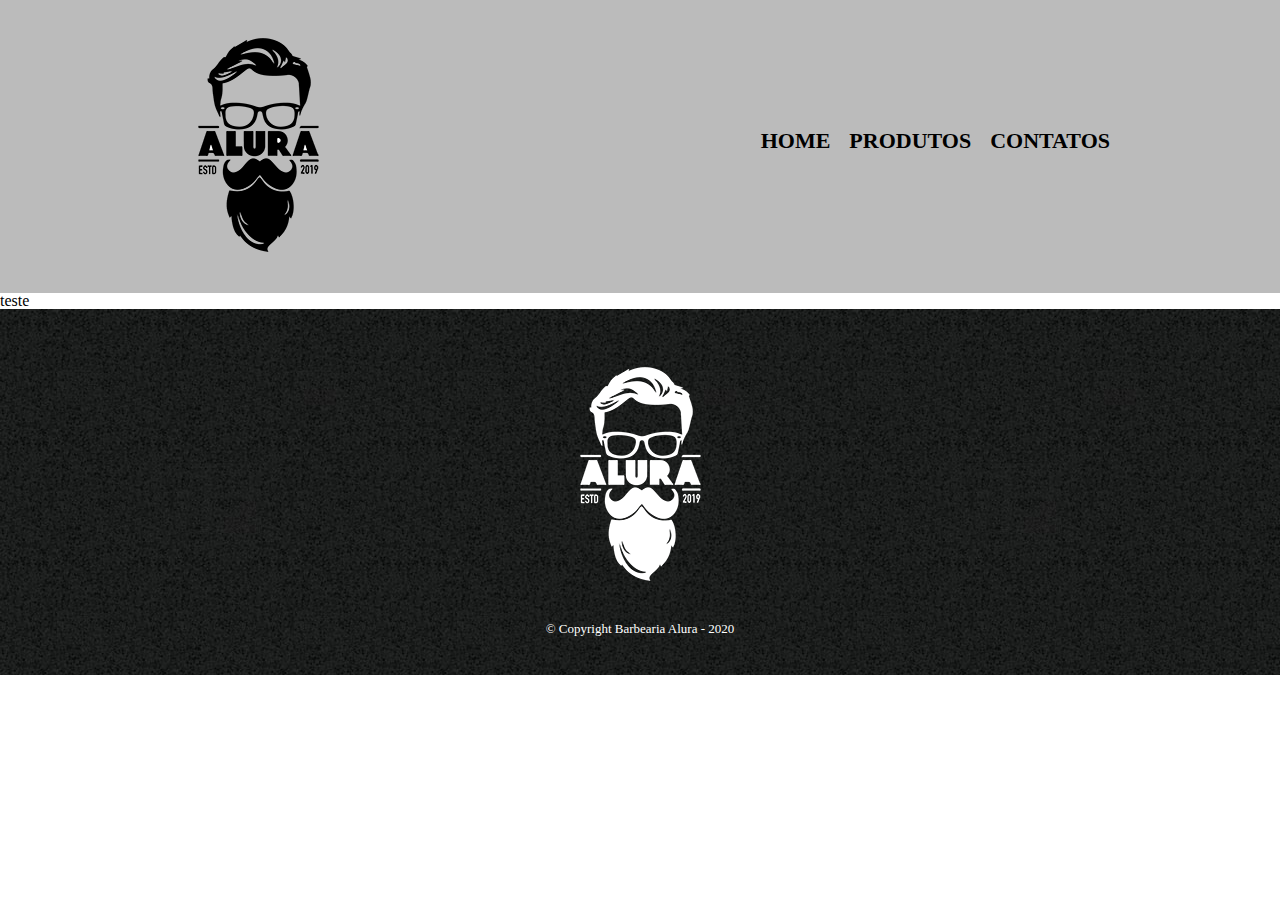
==== contatos.html @ 895cedc0 "aula 01 parte 03" ====
<!DOCTYPE html>
<html lang="pt-br">
    <head>
        <meta charset="UTF-8">
        <meta name="viewport" content="width=device-width, initial-scale=1.0">
        <title>Contato - Barbearia Alura</title>
        <link rel="stylesheet" href="reset.css">
        <link rel="stylesheet" href="style.css">
    </head>
    <body>
        <header>
            <div class="caixa">
                <h1><img src="img/logo.png"></h1>

                <nav>
                    <ul>
                        <li><a href="index.html">Home</a></li>
                        <li><a href="produtos.html">Produtos</a></li>
                        <li><a href="contatos.html">Contatos</a></li>
                    </ul>
                </nav>
            </div>
        </header>

        <main>
            teste
        </main>

        <footer>
            <img src="img/logo-branco.png">
            <p class="copy">&copy; Copyright Barbearia Alura - 2020</p>
        </footer>
    </body>
</html>
---- style.css ----
header{
    background: #BBBBBB;
    padding: 20px 0;
}

.caixa{
    position: relative;
    width: 940px;
    margin: 0 auto;
}

nav {
    position: absolute;
    top: 110px;
    right: 0;
}

nav li {
    display: inline;
    margin: 0 0 0 15px;
}

nav a{
    text-transform: uppercase;
    color: #000000;
    font-weight: bold;
    font-size: 22px;
    text-decoration: none;
}

nav a:hover {
    color: rgb(31, 156, 160);
    text-decoration: underline;
}

.produtos{
    width: 940px;
    margin: 0 auto;
    padding: 50px 0;
}

.produtos li{
    display: inline-block;
    text-align: center;
    width: 30%;
    vertical-align: top;
    margin: 0 1.5%;
    padding: 30px 20px;
    box-sizing: border-box;
    border: 2px solid #000000;
    border-radius: 10px;
}

.produtos li:hover{
    border-color: rgb(31, 156, 160);
}

.produtos li:active{
    border-color: rgb(31, 56, 160);
}

.produtos li:hover h2{
    font-size: 34px;
}

.produtos h2{
    font-size: 30px;
    font-weight: bold;
}

.prod-descricao{
    font-size: 18px;
}

.preco-prod{
    font-size: 22px;
    font-weight: bold;
    margin: 10px 0 0;
}

footer{
    text-align: center;
    background: url("img/bg.jpg");
    padding: 40px 0;
}

.copy{
    color: #FFFFFF;
    font-size: 13px;
    margin: 20px 0 0;
}
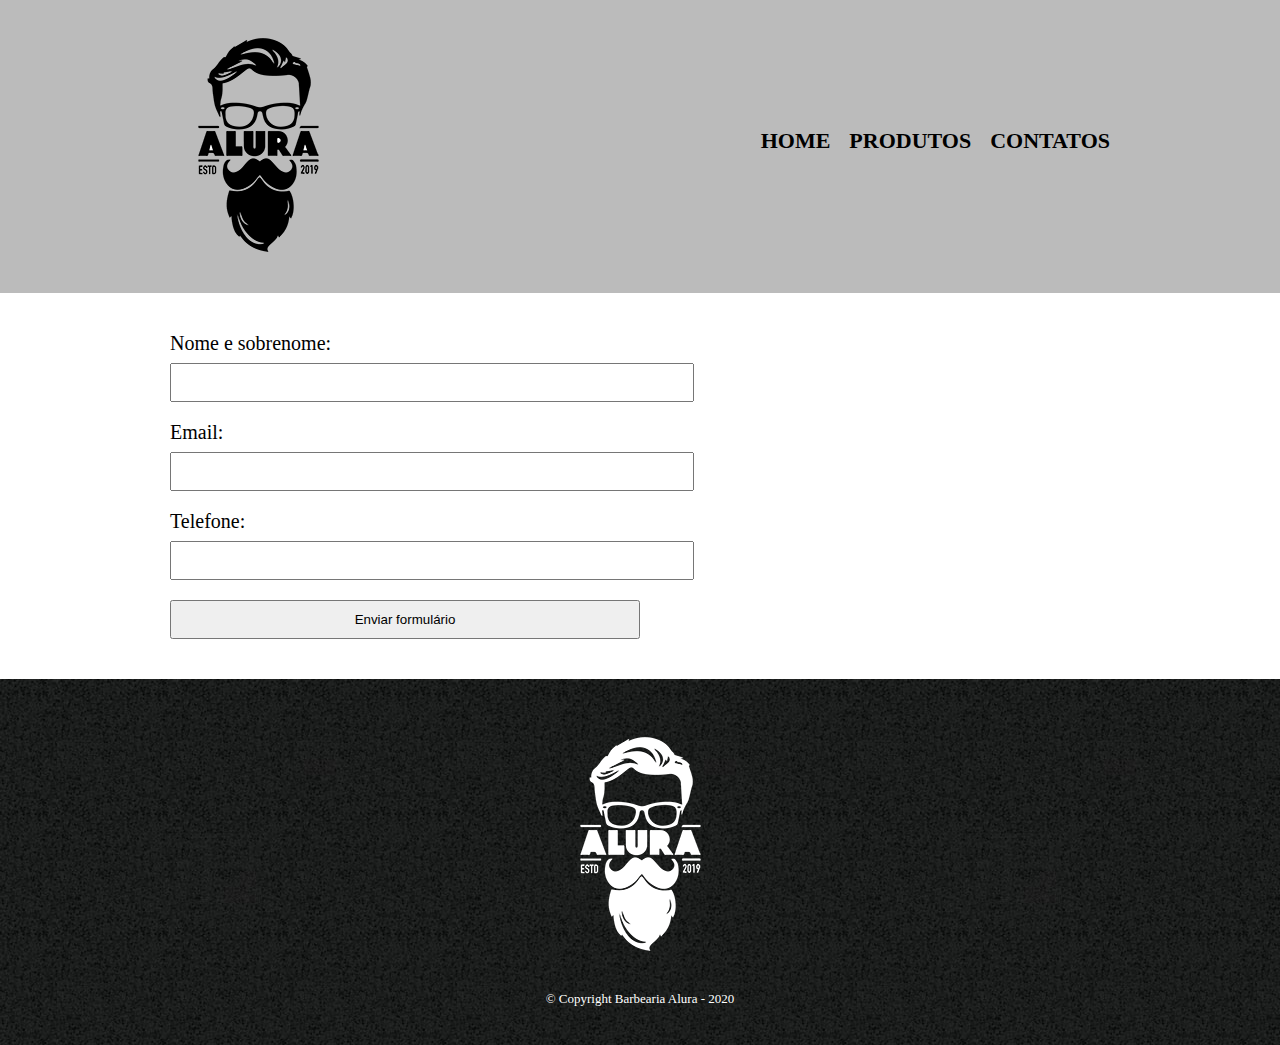
==== commit 0156ddd4: "aula 02 parte 03" ====
--- a/contatos.html
+++ b/contatos.html
@@ -23,7 +23,18 @@
         </header>
 
         <main>
-            teste
+            <form>
+                <label for="nomesobrenome">Nome e sobrenome:</label>
+                <input type="text" id="nomesobrenome">
+
+                <label for="email">Email:</label>
+                <input type="email" id="email">
+
+                <label for="telefone">Telefone:</label>
+                <input type="text" id="telefone">
+
+                <input type="submit" value="Enviar formulário">
+            </form>
         </main>
 
         <footer>
--- a/style.css
+++ b/style.css
@@ -88,4 +88,26 @@
     color: #FFFFFF;
     font-size: 13px;
     margin: 20px 0 0;
+}
+
+main{
+    width: 940px;
+    margin: 0 auto;
+}
+
+form{
+    margin: 40px 0;
+}
+
+form label{
+    display: block;
+    font-size: 20px;
+    margin: 0 0 10px;
+}
+
+form input{
+    display: block;
+    margin: 0 0 20px;
+    padding: 10px 25px;
+    width: 50%;
 }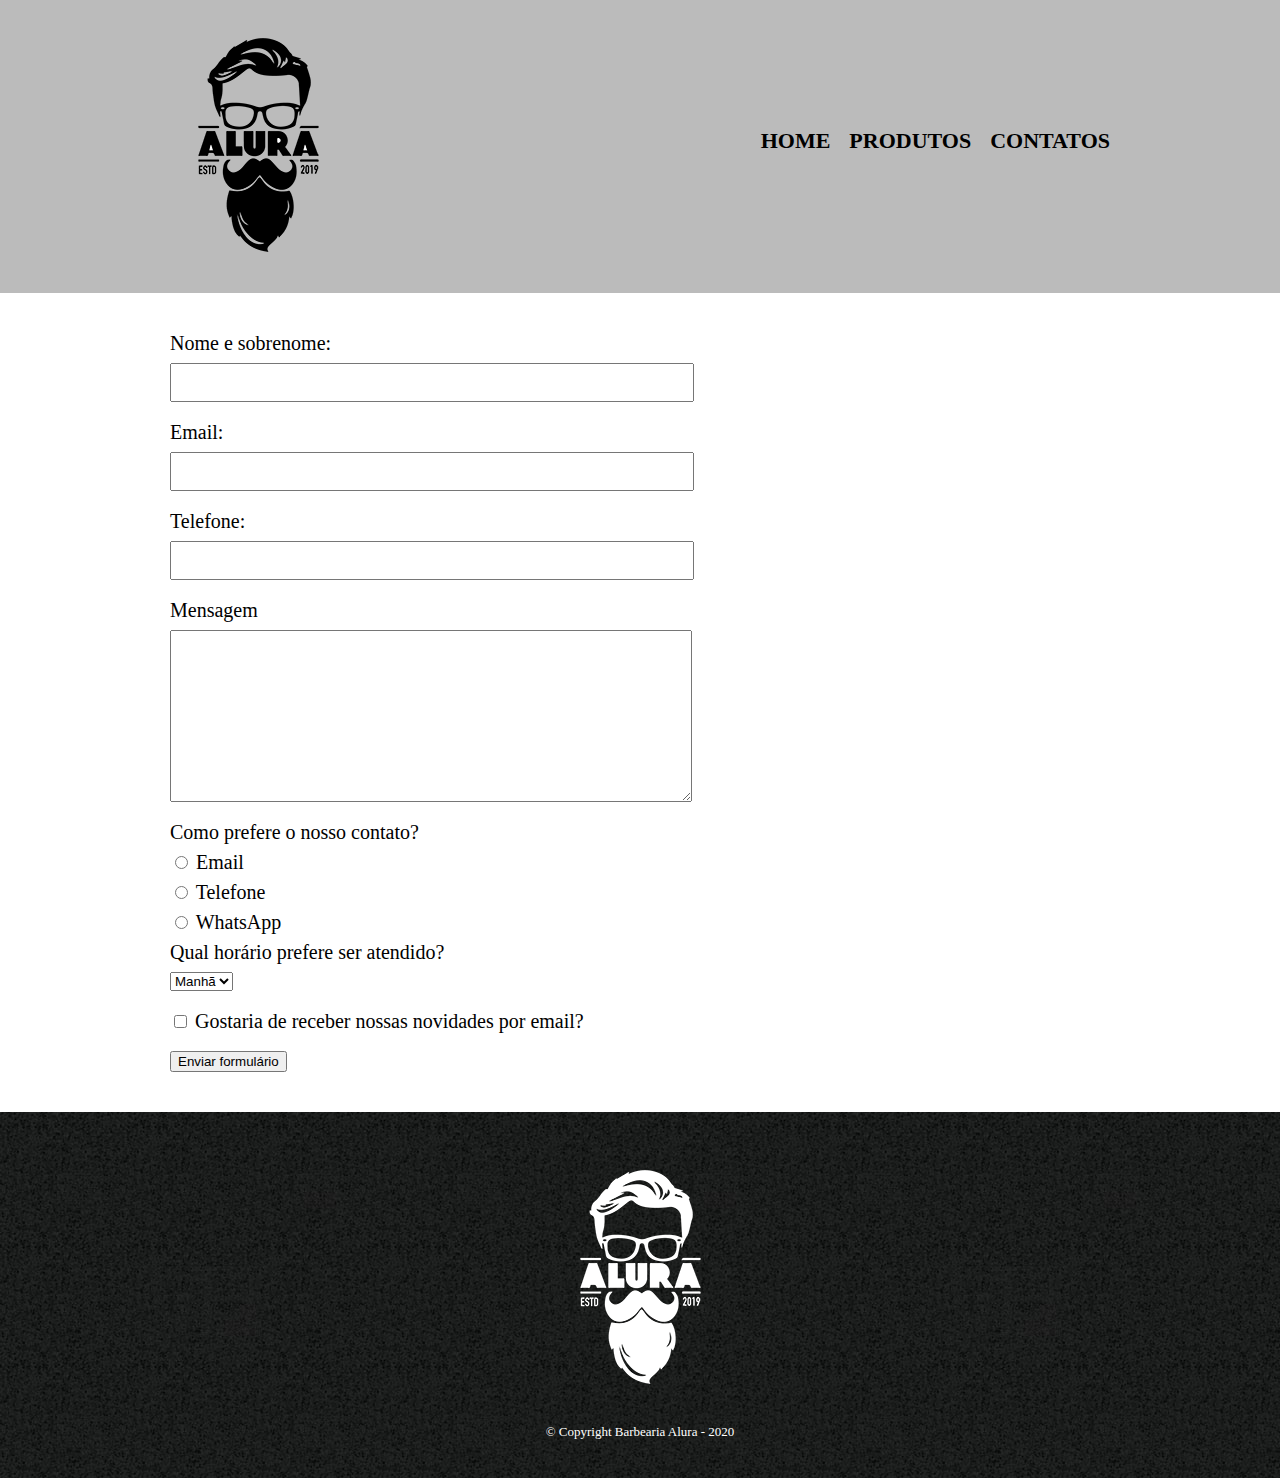
==== commit cec948de: "aula 03 parte 03" ====
--- a/contatos.html
+++ b/contatos.html
@@ -25,13 +25,41 @@
         <main>
             <form>
                 <label for="nomesobrenome">Nome e sobrenome:</label>
-                <input type="text" id="nomesobrenome">
+                <input type="text" id="nomesobrenome" class="input-padrao">
 
                 <label for="email">Email:</label>
-                <input type="email" id="email">
+                <input type="email" id="email" class="input-padrao">
 
                 <label for="telefone">Telefone:</label>
-                <input type="text" id="telefone">
+                <input type="text" id="telefone" class="input-padrao">
+
+                <label for="mensagem">Mensagem</label>
+                <textarea cols="70" rows="10" id="mensagem" class="input-padrao"></textarea>
+
+                <div>
+                    <p>Como prefere o nosso contato?</p>
+                    <label for="radio-email"> <input type="radio" name="contato" value="email" 
+                    id="radio-email"> Email</label>
+                    
+                    <label for="radio-telefone"> <input type="radio" name="contato" 
+                    value="telefone" id="radio-telefone"> Telefone</label>
+
+                    <label for="radio-wpp"> <input type="radio" name="contato" value="wpp" 
+                    id="radio-wpp"> WhatsApp</label>
+                    
+                </div>
+
+                <div>
+                    <p>Qual horário prefere ser atendido?</p>
+                    <select>
+                        <option>Manhã</option>
+                        <option>Tarde</option>
+                        <option>Noite</option>
+                    </select>
+                </div>
+                
+                <label class="checkbox"><input type="checkbox"> Gostaria de receber nossas novidades por email?</label>
+
 
                 <input type="submit" value="Enviar formulário">
             </form>
--- a/style.css
+++ b/style.css
@@ -99,15 +99,19 @@
     margin: 40px 0;
 }
 
-form label{
+form label, form p{
     display: block;
     font-size: 20px;
     margin: 0 0 10px;
 }
 
-form input{
+.input-padrao{
     display: block;
     margin: 0 0 20px;
     padding: 10px 25px;
     width: 50%;
+}
+
+.checkbox{
+    margin: 20px 0;
 }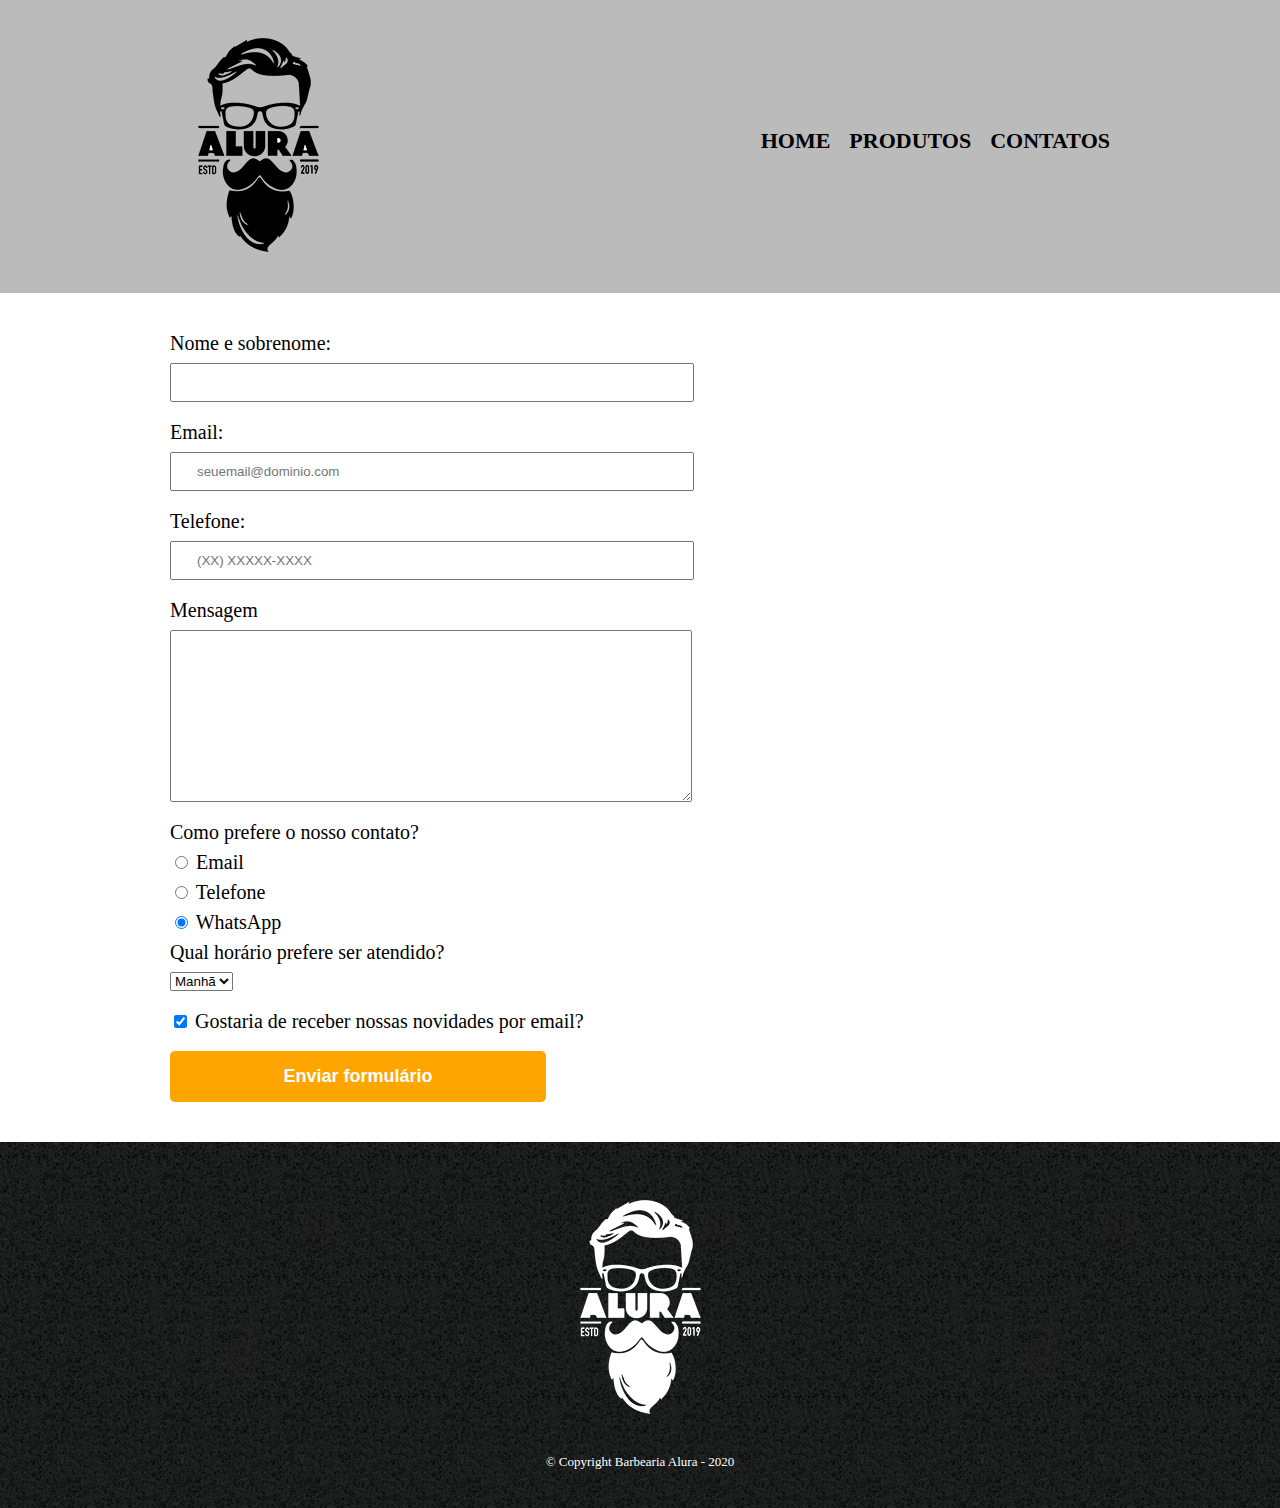
==== commit cad89ff9: "aula 04 e 05 parte 03" ====
--- a/contatos.html
+++ b/contatos.html
@@ -10,7 +10,7 @@
     <body>
         <header>
             <div class="caixa">
-                <h1><img src="img/logo.png"></h1>
+                <h1><img src="img/logo.png" alt="Logo da Barbearia Alura"></h1>
 
                 <nav>
                     <ul>
@@ -25,19 +25,19 @@
         <main>
             <form>
                 <label for="nomesobrenome">Nome e sobrenome:</label>
-                <input type="text" id="nomesobrenome" class="input-padrao">
+                <input type="text" id="nomesobrenome" class="input-padrao" required>
 
                 <label for="email">Email:</label>
-                <input type="email" id="email" class="input-padrao">
+                <input type="email" id="email" class="input-padrao" required placeholder="seuemail@dominio.com">
 
                 <label for="telefone">Telefone:</label>
-                <input type="text" id="telefone" class="input-padrao">
+                <input type="tel" id="telefone" class="input-padrao" required placeholder="(XX) XXXXX-XXXX">
 
                 <label for="mensagem">Mensagem</label>
-                <textarea cols="70" rows="10" id="mensagem" class="input-padrao"></textarea>
+                <textarea cols="70" rows="10" id="mensagem" class="input-padrao" required></textarea>
 
-                <div>
-                    <p>Como prefere o nosso contato?</p>
+                <fieldset>
+                    <legend>Como prefere o nosso contato?</legend>
                     <label for="radio-email"> <input type="radio" name="contato" value="email" 
                     id="radio-email"> Email</label>
                     
@@ -45,28 +45,28 @@
                     value="telefone" id="radio-telefone"> Telefone</label>
 
                     <label for="radio-wpp"> <input type="radio" name="contato" value="wpp" 
-                    id="radio-wpp"> WhatsApp</label>
+                    id="radio-wpp" checked> WhatsApp</label>
                     
-                </div>
+                </fieldset>
 
-                <div>
-                    <p>Qual horário prefere ser atendido?</p>
+                <fieldset>
+                    <legend>Qual horário prefere ser atendido?</legend>
                     <select>
                         <option>Manhã</option>
                         <option>Tarde</option>
                         <option>Noite</option>
                     </select>
-                </div>
-                
-                <label class="checkbox"><input type="checkbox"> Gostaria de receber nossas novidades por email?</label>
+                </fieldset>
+
+                <label class="checkbox"><input type="checkbox" checked> Gostaria de receber nossas novidades por email?</label>
 
 
-                <input type="submit" value="Enviar formulário">
+                <input type="submit" value="Enviar formulário" class="enviar">
             </form>
         </main>
 
         <footer>
-            <img src="img/logo-branco.png">
+            <img src="img/logo-branco.png" alt="Logo da Barbearia Alura">
             <p class="copy">&copy; Copyright Barbearia Alura - 2020</p>
         </footer>
     </body>
--- a/style.css
+++ b/style.css
@@ -99,7 +99,7 @@
     margin: 40px 0;
 }
 
-form label, form p{
+form label, form legend{
     display: block;
     font-size: 20px;
     margin: 0 0 10px;
@@ -114,4 +114,22 @@
 
 .checkbox{
     margin: 20px 0;
+}
+
+.enviar{
+    width: 40%;
+    padding: 15px 0;
+    background: orange;
+    color: white;
+    font-weight: bold;
+    font-size: 18px;
+    border: none;
+    border-radius: 5px;
+    transition: 1s background;
+    cursor: pointer;
+}
+
+.enviar:hover{
+    background: darkorange;
+    transform: scale(1.2);
 }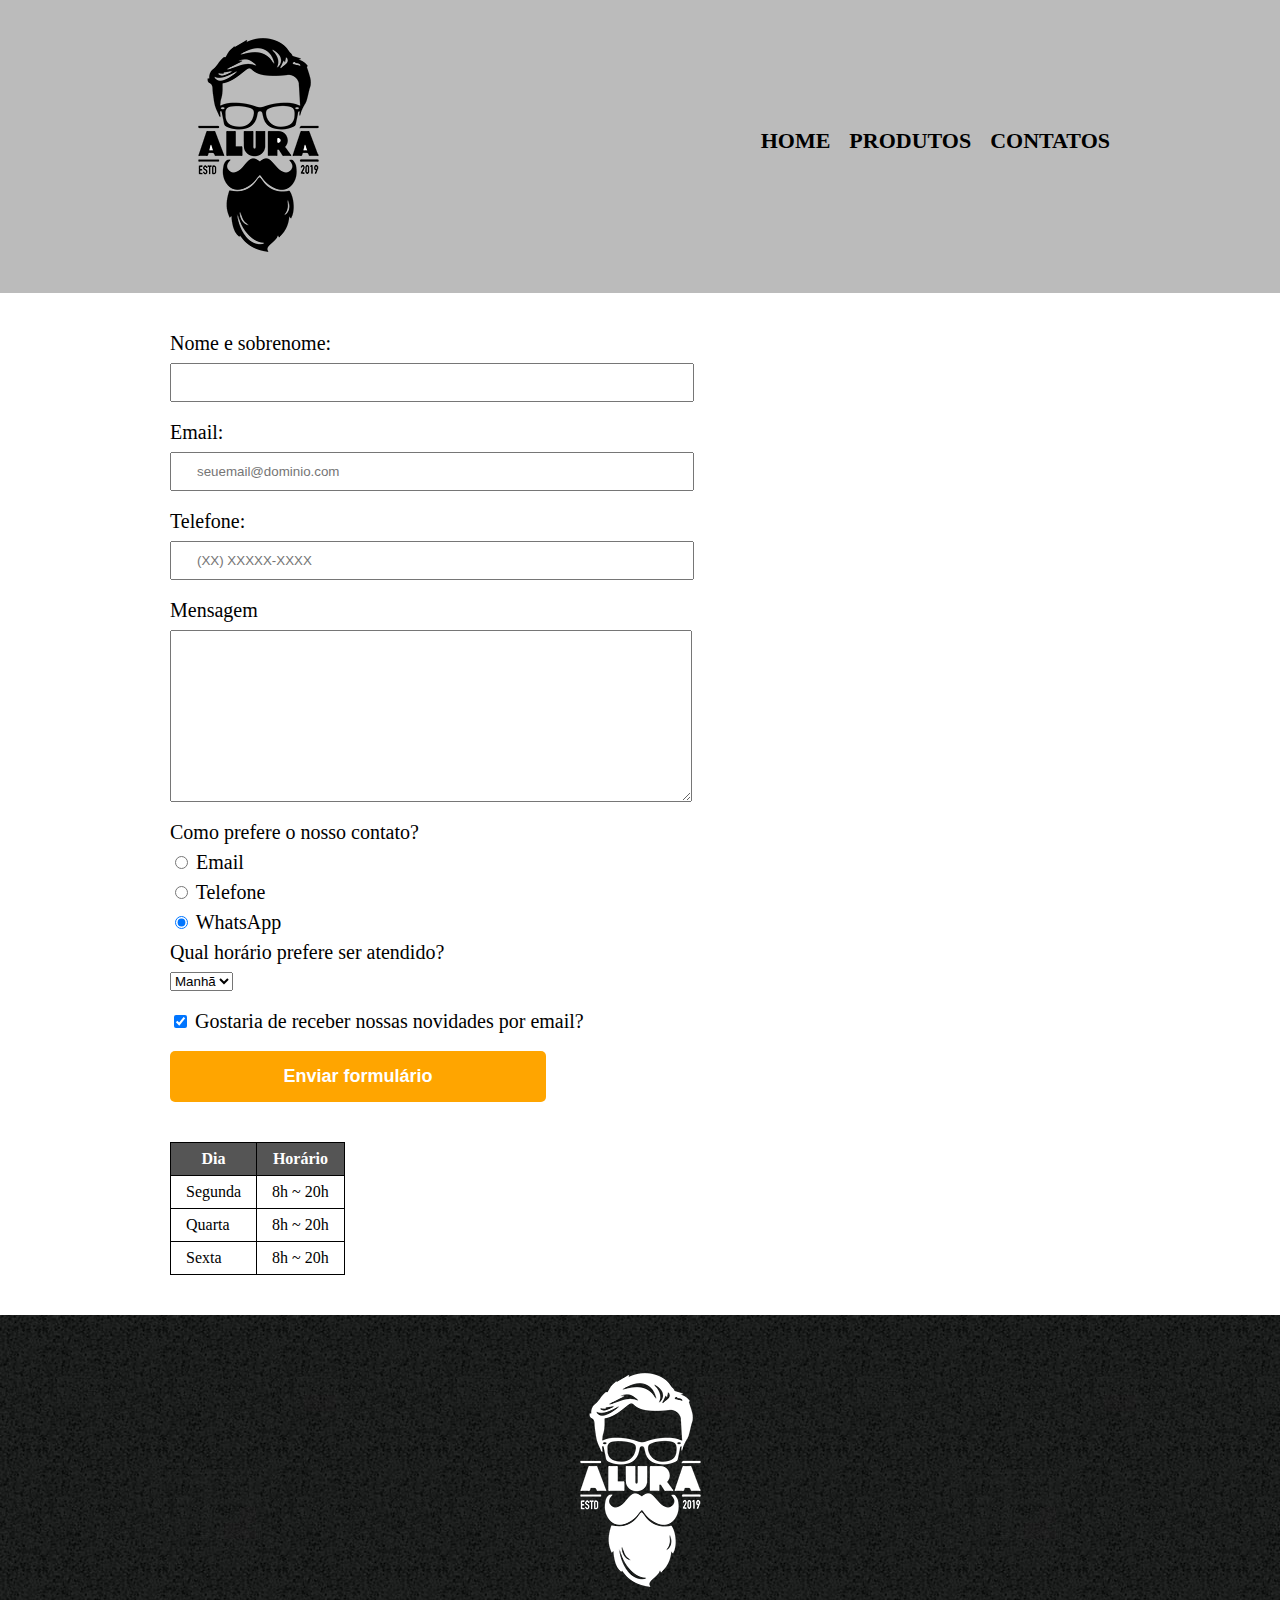
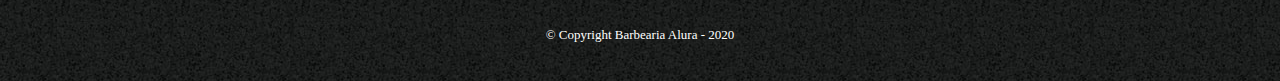
==== commit ea2505db: "aula 06 parte 03" ====
--- a/contatos.html
+++ b/contatos.html
@@ -63,6 +63,30 @@
 
                 <input type="submit" value="Enviar formulário" class="enviar">
             </form>
+
+            <table>
+                <thead>
+                    <tr>
+                        <th>Dia</th>
+                        <th>Horário</th>
+                    </tr>
+                </thead>
+                <tbody>
+                    <tr>
+                        <td>Segunda</td>
+                        <td>8h ~ 20h</td>
+                    </tr>
+                    <tr>
+                        <td>Quarta</td>
+                        <td>8h ~ 20h</td>
+                    </tr>
+                    <tr>
+                        <td>Sexta</td>
+                        <td>8h ~ 20h</td>
+                    </tr>
+                </tbody>
+            </table>
+
         </main>
 
         <footer>
--- a/style.css
+++ b/style.css
@@ -131,5 +131,20 @@
 
 .enviar:hover{
     background: darkorange;
-    transform: scale(1.2);
+    transform: scale(1.1);
+}
+
+table{
+    margin: 20px 0 40px;
+}
+
+thead{
+    background: #555555;
+    color:white;
+    font-weight: bold;
+}
+
+td, th{
+    border: 1px solid #000000;
+    padding: 8px 15px;
 }